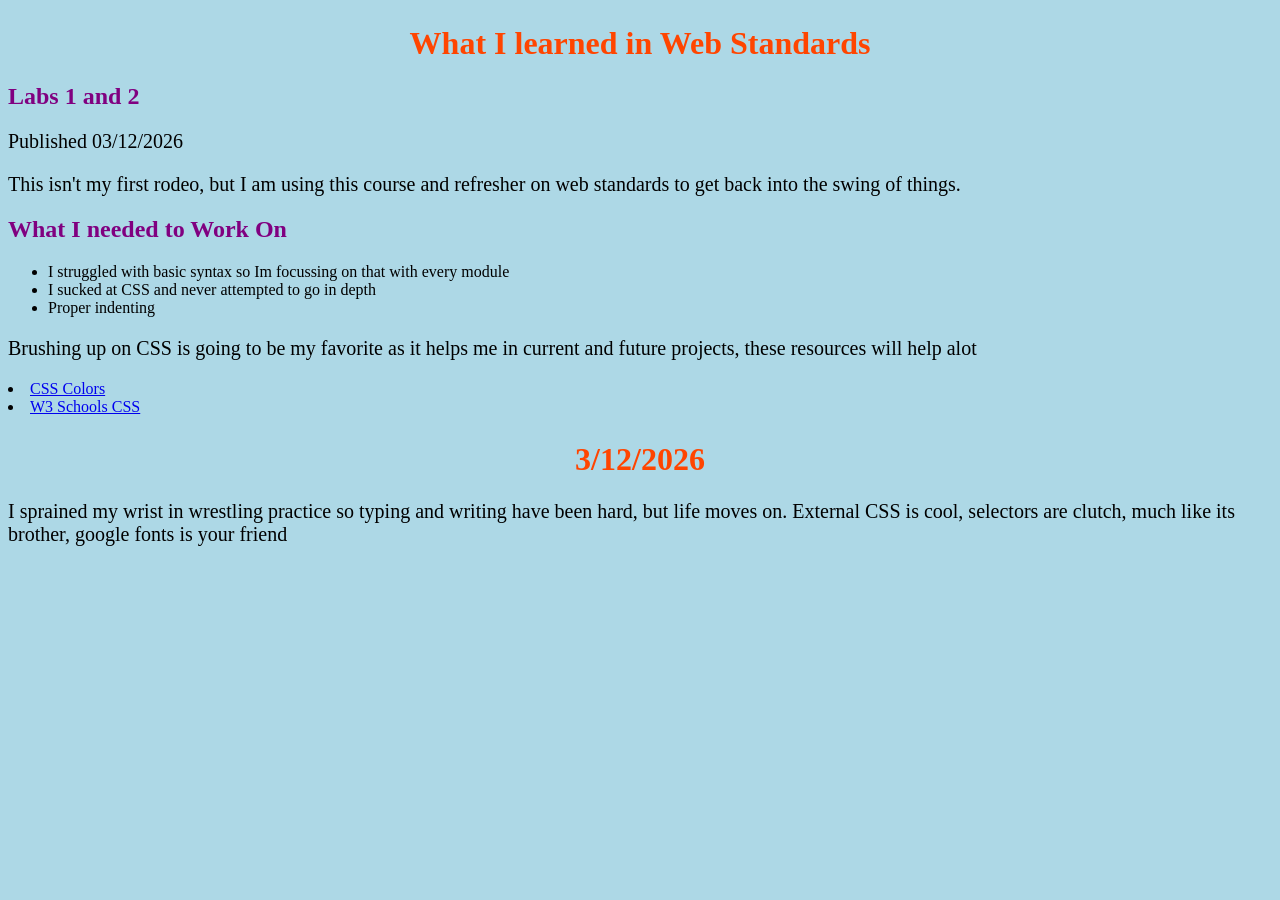
==== lab05/index.html @ 7c65118a "copy lab03 folder as lab05" ====
<!DOCTYPE html>
<html lang="en">
<head>
    <meta charset="UTF-8">
    <meta name="viewport" content="width=device-width, initial-scale=1.0">
    <link rel="stylesheet" href="lab03.css">
    <title>Lab 03</title>
</head>
<body>
    <h1 id="title">What I learned in Web Standards</h1>
    <h2>Labs 1 and 2</h2>
    <p>Published 03/12/2026</p>
    <p>This isn't my first rodeo, but I am using this course and refresher on web standards to get back into the swing of things.</p>
    <h2> What I needed to Work On</h2>
    <ul>
        <li>I struggled with basic syntax so Im focussing on that with every module</li>
        <li>I sucked at CSS and never attempted to go in depth</li>
        <li>Proper indenting</li>
    </ul>
    <p>Brushing up on CSS is going to be my favorite as it helps me in current and future projects, these resources will help alot</p>

        <li><a href="https://www.color-hex.com">CSS Colors</a></li>
        <li><a href="https://www.w3schools.com/css/default.asp">W3 Schools CSS</a></li>
        <h1 id="title">3/12/2026</h1>
        <p>I sprained my wrist in wrestling practice so typing and writing have been hard, but life moves on. External CSS is cool, selectors are clutch, much like its brother, google fonts is your friend </p>
</body>
</html>
---- lab05/lab03.css ----
body {
  background-color: lightblue;
}

h1 {
  color: whitesmoke;
  margin-top: 25px;
}
h2 {
  color: purple;
  margin-left: px20;
}
p {
  font-family: verdana;
  font-size: 20px;
}

#title {
  text-align: center;
  color: orangered;
}

*p {
  margin-left: 20px;
  color: green;
}
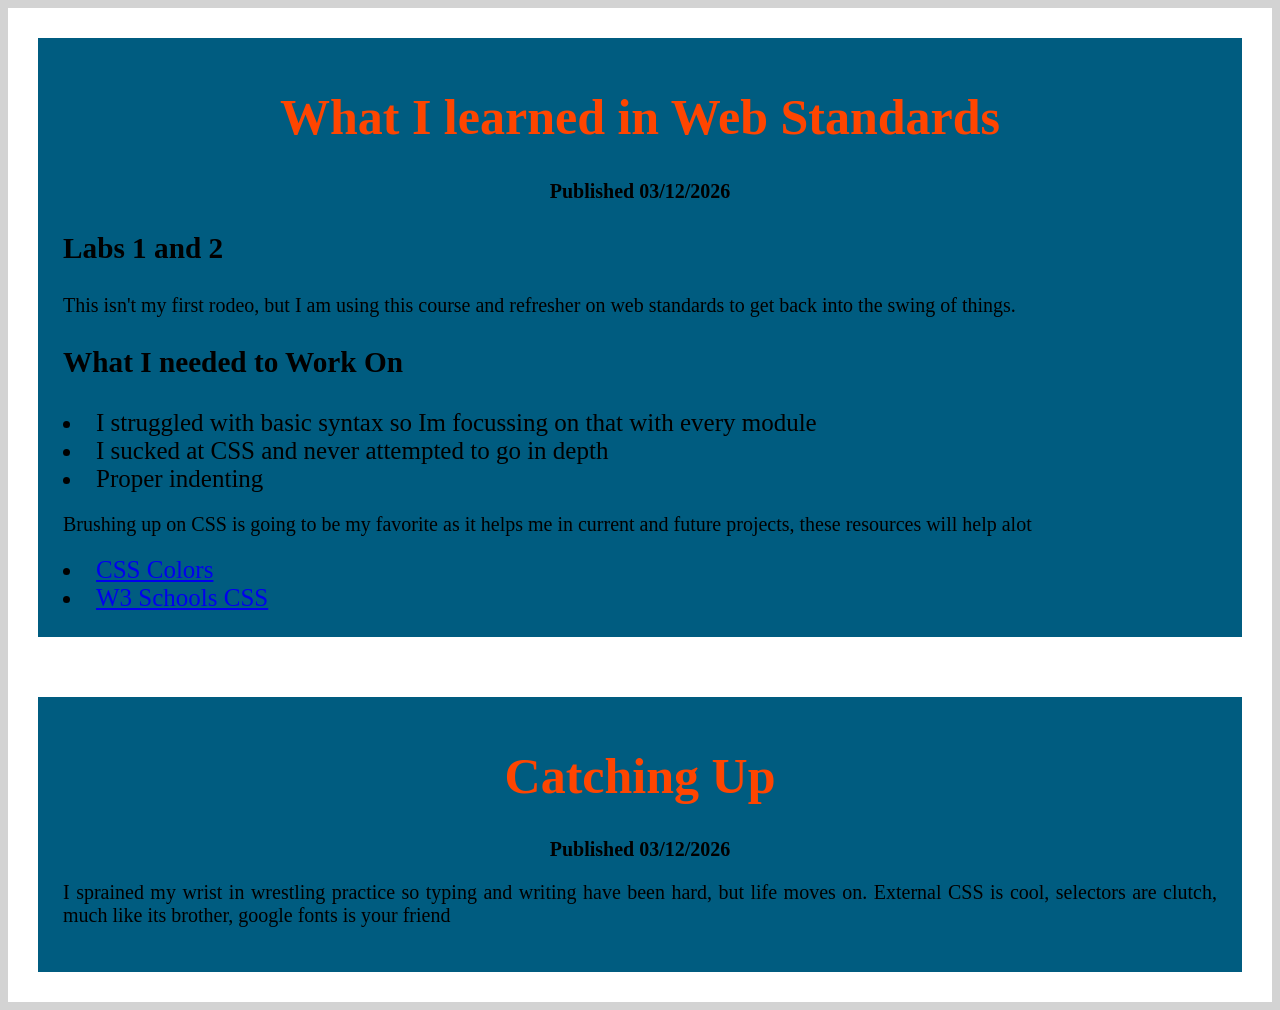
==== commit 4e9934db: "formatted blog posts updated CSS" ====
--- a/lab05/index.html
+++ b/lab05/index.html
@@ -4,24 +4,34 @@
     <meta charset="UTF-8">
     <meta name="viewport" content="width=device-width, initial-scale=1.0">
     <link rel="stylesheet" href="lab03.css">
-    <title>Lab 03</title>
+    <title>Lab 05</title>
 </head>
 <body>
-    <h1 id="title">What I learned in Web Standards</h1>
-    <h2>Labs 1 and 2</h2>
-    <p>Published 03/12/2026</p>
-    <p>This isn't my first rodeo, but I am using this course and refresher on web standards to get back into the swing of things.</p>
-    <h2> What I needed to Work On</h2>
-    <ul>
-        <li>I struggled with basic syntax so Im focussing on that with every module</li>
-        <li>I sucked at CSS and never attempted to go in depth</li>
-        <li>Proper indenting</li>
-    </ul>
-    <p>Brushing up on CSS is going to be my favorite as it helps me in current and future projects, these resources will help alot</p>
+    <div class="container">
+        <div>
+            <h1 id="title">What I learned in Web Standards</h1>
+            <h3 id="date">Published 03/12/2026</h3>
+            <h3>Labs 1 and 2</h3>
+            <p>This isn't my first rodeo, but I am using this course and refresher on web standards to get back into the swing of things.</p>
+            <h3> What I needed to Work On</h3>
+            <li>I struggled with basic syntax so Im focussing on that with every module</li>
+            <li>I sucked at CSS and never attempted to go in depth</li>
+            <li>Proper indenting</li>
+            </ul>
 
-        <li><a href="https://www.color-hex.com">CSS Colors</a></li>
-        <li><a href="https://www.w3schools.com/css/default.asp">W3 Schools CSS</a></li>
-        <h1 id="title">3/12/2026</h1>
-        <p>I sprained my wrist in wrestling practice so typing and writing have been hard, but life moves on. External CSS is cool, selectors are clutch, much like its brother, google fonts is your friend </p>
+            <p>Brushing up on CSS is going to be my favorite as it helps me in current and future projects, these resources will help alot</p>
+
+            <li><a href="https://www.color-hex.com">CSS Colors</a></li>
+            <li><a href="https://www.w3schools.com/css/default.asp">W3 Schools CSS</a></li>
+        </div>
+    </div>
+
+    <div class="container">
+        <div>
+            <h1 id="title">Catching Up</h1>
+            <h3 id="date">Published 03/12/2026</h3>
+            <p>I sprained my wrist in wrestling practice so typing and writing have been hard, but life moves on. External CSS is cool, selectors are clutch, much like its brother, google fonts is your friend </p>
+        </div>
+
 </body>
 </html>
--- a/lab05/lab03.css
+++ b/lab05/lab03.css
@@ -1,14 +1,15 @@
 body {
-  background-color: lightblue;
+  background-color: lightgray;
+  text-align: justify;
 }
 
 h1 {
   color: whitesmoke;
   margin-top: 25px;
 }
-h2 {
-  color: purple;
-  margin-left: px20;
+#h2 {
+  color: green;
+  margin-left: 20px;
 }
 p {
   font-family: verdana;
@@ -23,4 +24,25 @@
 *p {
   margin-left: 20px;
   color: green;
+}
+
+#date {
+  color: black;
+  text-align: center;
+  font-size: 20px;
+}
+
+
+.container {
+  display: flex;
+  flex-direction: column;
+  background-color: white;
+}
+
+.container div {
+  background-color: #005c80;
+  margin: 30px;
+  padding: 25px;
+  font-size: 25px;
+  text-align: justify;
 }
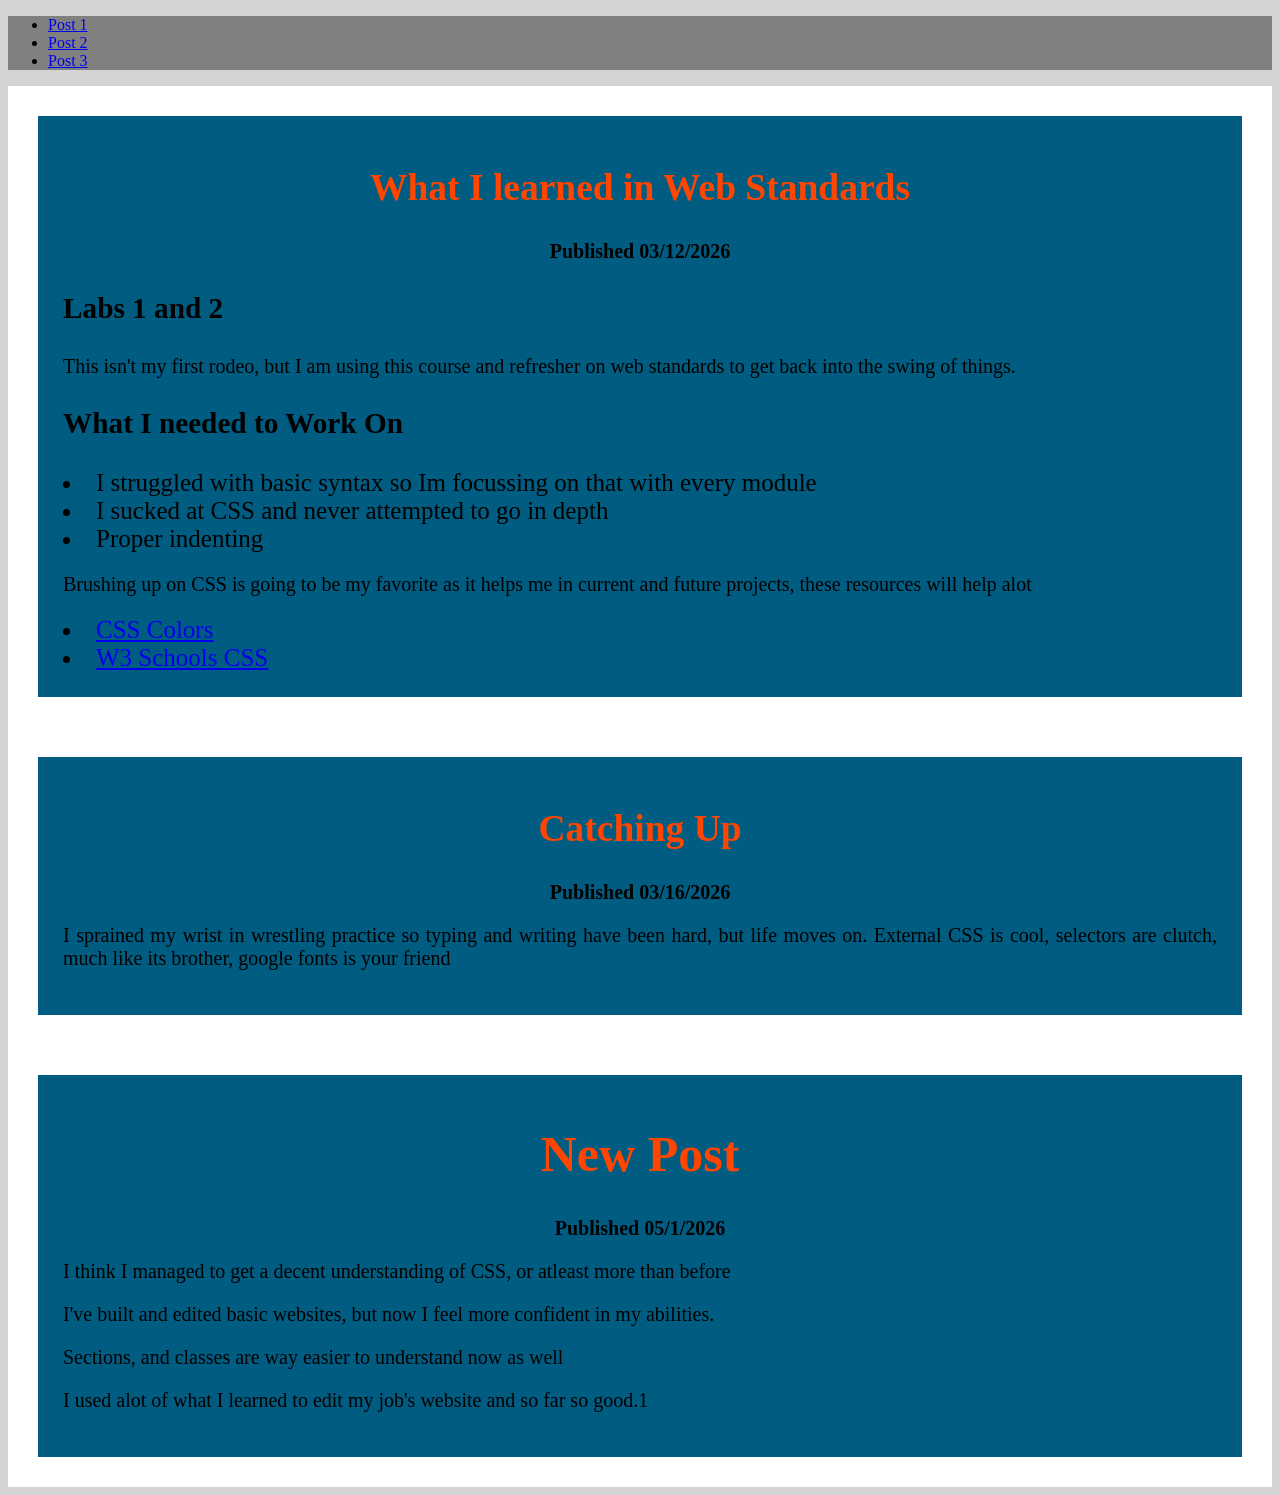
==== commit 5d70c12a: "added nav links" ====
--- a/lab05/index.html
+++ b/lab05/index.html
@@ -7,8 +7,16 @@
     <title>Lab 05</title>
 </head>
 <body>
+        <nav>
+            <ul>
+                <li><a href="#post1">Post 1</a></li>
+                <li><a href="#post2">Post 2</a></li>
+                <li><a href="#post3">Post 3</a></li>
+            </ul>
+        </nav>
+  <section>
     <div class="container">
-        <div>
+        <div id="post1">
             <h1 id="title">What I learned in Web Standards</h1>
             <h3 id="date">Published 03/12/2026</h3>
             <h3>Labs 1 and 2</h3>
@@ -25,13 +33,35 @@
             <li><a href="https://www.w3schools.com/css/default.asp">W3 Schools CSS</a></li>
         </div>
     </div>
+  </section>
+
+<section>
+    <div class="container">
+        <div id="post2">
+            <h1 id="title">Catching Up</h1>
+            <h3 id="date">Published 03/16/2026</h3>
+            <p>I sprained my wrist in wrestling practice so typing and writing have been hard, but life moves on. External CSS is cool, selectors are clutch, much like its brother, google fonts is your friend </p>
+        </div>
+    </div>
+
+</section>
+
+
+
+
+
+
 
     <div class="container">
-        <div>
-            <h1 id="title">Catching Up</h1>
-            <h3 id="date">Published 03/12/2026</h3>
-            <p>I sprained my wrist in wrestling practice so typing and writing have been hard, but life moves on. External CSS is cool, selectors are clutch, much like its brother, google fonts is your friend </p>
+        <div id="post3">
+            <h1 id="title">New Post</h1>
+            <h3 id="date">Published 05/1/2026</h3>
+            <p>I think I managed to get a decent understanding of CSS, or atleast more than before </p>
+            <p>I've built and edited basic websites, but now I feel more confident in my abilities.</p>
+            <p>Sections, and classes are way easier to understand now as well</p>
+            <p>I used alot of what I learned to edit my job's website and so far so good.1</p>
         </div>
+</section>
 
 </body>
 </html>
--- a/lab05/lab03.css
+++ b/lab05/lab03.css
@@ -45,4 +45,9 @@
   padding: 25px;
   font-size: 25px;
   text-align: justify;
+}
+
+nav {
+  background-color: gray;
+
 }
